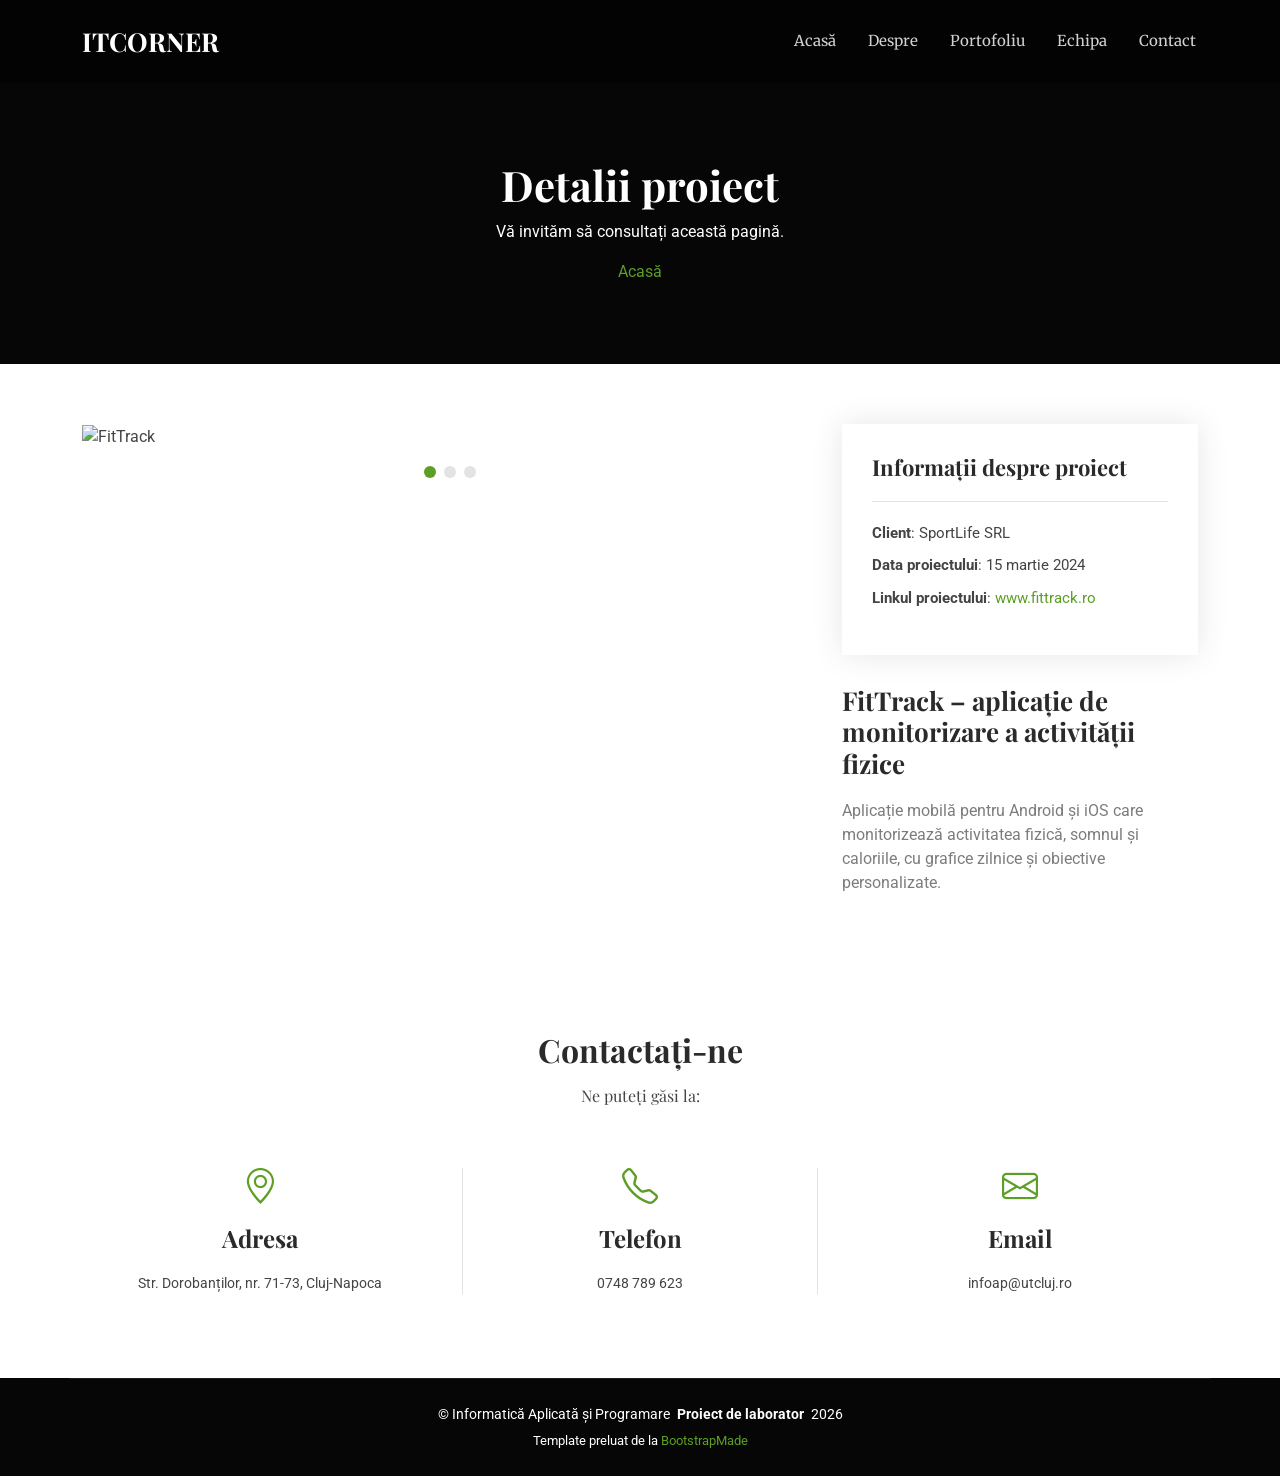
==== detalii.html @ 7ea25625 "Add files via upload" ====
<!DOCTYPE html>
<html lang="ro">

<head>
  <meta charset="utf-8">
  <meta content="width=device-width, initial-scale=1.0" name="viewport">
  <title>Detalii proiect – ITCorner</title>
  <meta name="description" content="">
  <meta name="keywords" content="">

  <!-- Favicons -->
  <link href="assets/img/favicon.png" rel="icon">
  <link href="assets/img/apple-touch-icon.png" rel="apple-touch-icon">

  <!-- Fonts -->
  <link href="https://fonts.googleapis.com" rel="preconnect">
  <link href="https://fonts.gstatic.com" rel="preconnect" crossorigin>
  <link href="https://fonts.googleapis.com/css2?family=Roboto:ital,wght@0,100;0,300;0,400;0,500;0,700;0,900;1,100;1,300;1,400;1,500;1,700;1,900&family=Merriweather:ital,wght@0,300;0,400;0,700;0,900;1,300;1,400;1,700;1,900&family=Playfair+Display:ital,wght@0,400;0,500;0,600;0,700;0,800;0,900;1,400;1,500;1,600;1,700;1,800;1,900&display=swap" rel="stylesheet">

  <!-- Vendor CSS Files -->
  <link href="assets/vendor/bootstrap/css/bootstrap.min.css" rel="stylesheet">
  <link href="assets/vendor/bootstrap-icons/bootstrap-icons.css" rel="stylesheet">
  <link href="assets/vendor/aos/aos.css" rel="stylesheet">
  <link href="assets/vendor/glightbox/css/glightbox.min.css" rel="stylesheet">
  <link href="assets/vendor/swiper/swiper-bundle.min.css" rel="stylesheet">

  <!-- Main CSS File -->
  <link href="assets/css/main.css" rel="stylesheet">

  <!-- =======================================================
  * Template Name: Groovin
  * Template URL: https://bootstrapmade.com/groovin-free-bootstrap-theme/
  * Author: BootstrapMade.com
  * License: https://bootstrapmade.com/license/
  ======================================================== -->
</head>

<body class="portfolio-details-page">

  <header id="header" class="header d-flex align-items-center fixed-top">
    <div class="container-fluid container-xl position-relative d-flex align-items-center">

      <a href="index.html" class="logo d-flex align-items-center me-auto">
        <h1 class="sitename">ITCorner</h1>
      </a>

      <nav id="navmenu" class="navmenu">
        <ul>
          <li><a href="index.html#hero">Acasă</a></li>
          <li><a href="index.html#despre">Despre</a></li>
          <li><a href="index.html#portofoliu">Portofoliu</a></li>
          <li><a href="index.html#echipa">Echipa</a></li>
          <li><a href="index.html#contact">Contact</a></li>
        </ul>
        <i class="mobile-nav-toggle d-xl-none bi bi-list"></i>
      </nav>

    </div>
  </header>

  <main class="main">

    <!-- Page Title -->
    <div class="page-title dark-background">
      <div class="container position-relative">
        <h1>Detalii proiect</h1>
        <p>Vă invităm să consultați această pagină.</p>
        <nav class="breadcrumbs">
          <ol>
            <li><a href="index.html">Acasă</a></li>
          </ol>
        </nav>
      </div>
    </div><!-- End Page Title -->

    <!-- Portfolio Details Section -->
    <section id="portfolio-details" class="portfolio-details section">

      <div class="container" data-aos="fade-up" data-aos-delay="100">

        <div class="row gy-4">

          <div class="col-lg-8">
            <div class="portfolio-details-slider swiper init-swiper">

              <script type="application/json" class="swiper-config">
                {
                  "loop": true,
                  "speed": 600,
                  "autoplay": {
                    "delay": 5000
                  },
                  "slidesPerView": "auto",
                  "pagination": {
                    "el": ".swiper-pagination",
                    "type": "bullets",
                    "clickable": true
                  }
                }
              </script>

              <div class="swiper-wrapper align-items-center">

                <div class="swiper-slide">
                  <img src="assets/img/portfolio/foto1.jpg" alt="FitTrack">
                </div>

                <div class="swiper-slide">
                  <img src="assets/img/portfolio/foto2.jpg" alt="FitTrack">
                </div>

                <div class="swiper-slide">
                  <img src="assets/img/portfolio/foto6.jpg" alt="FitTrack">
                </div>

              </div>
              <div class="swiper-pagination"></div>
            </div>
          </div>

          <div class="col-lg-4">
            <div class="portfolio-info" data-aos="fade-up" data-aos-delay="200">
              <h3>Informații despre proiect</h3>
              <ul>
                <li><strong>Client</strong>: SportLife SRL</li>
                <li><strong>Data proiectului</strong>: 15 martie 2024</li>
                <li><strong>Linkul proiectului</strong>: <a href="#">www.fittrack.ro</a></li>
              </ul>
            </div>
            <div class="portfolio-description" data-aos="fade-up" data-aos-delay="300">
              <h2>FitTrack – aplicație de monitorizare a activității fizice</h2>
              <p>Aplicație mobilă pentru Android și iOS care monitorizează activitatea fizică, somnul și caloriile, cu grafice zilnice și obiective personalizate.</p>
            </div>
          </div>

        </div>

      </div>

    </section><!-- /Portfolio Details Section -->

    <!-- Contact Section -->
    <section id="contact" class="contact section">

      <!-- Section Title -->
      <div class="container section-title" data-aos="fade-up">
        <h2>Contactați-ne</h2>
        <p>Ne puteți găsi la:</p>
      </div><!-- End Section Title -->

      <div class="container" data-aos="fade-up" data-aos-delay="100">

        <div class="row gy-4" data-aos="fade-up" data-aos-delay="200">

          <div class="col-lg-4">
            <div class="info-item d-flex flex-column justify-content-center align-items-center">
              <i class="bi bi-geo-alt"></i>
              <h3>Adresa</h3>
              <p>Str. Dorobanților, nr. 71-73, Cluj-Napoca</p>
            </div>
          </div><!-- End Info Item -->

          <div class="col-lg-4">
            <div class="info-item d-flex flex-column justify-content-center align-items-center info-item-borders">
              <i class="bi bi-telephone"></i>
              <h3>Telefon</h3>
              <p>0748 789 623</p>
            </div>
          </div><!-- End Info Item -->

          <div class="col-lg-4">
            <div class="info-item d-flex flex-column justify-content-center align-items-center">
              <i class="bi bi-envelope"></i>
              <h3>Email</h3>
              <p>infoap@utcluj.ro</p>
            </div>
          </div><!-- End Info Item -->

        </div>

      </div>

    </section><!-- /Contact Section -->

  </main>

  <footer id="footer" class="footer dark-background">

    <div class="container copyright text-center mt-4">
      <p>© <span>Informatică Aplicată și Programare</span> <strong class="px-1 sitename">Proiect de laborator</strong> <span>2026</span></p>
      <div class="credits">
        <!-- All the links in the footer should remain intact. -->
        <!-- Licensing information: https://bootstrapmade.com/license/ -->
        Template preluat de la <a href="https://bootstrapmade.com/">BootstrapMade</a>
      </div>
    </div>

  </footer>

  <!-- Scroll Top -->
  <a href="#" id="scroll-top" class="scroll-top d-flex align-items-center justify-content-center"><i class="bi bi-arrow-up-short"></i></a>

  <!-- Preloader -->
  <div id="preloader"></div>

  <!-- Vendor JS Files -->
  <script src="assets/vendor/bootstrap/js/bootstrap.bundle.min.js"></script>
  <script src="assets/vendor/aos/aos.js"></script>
  <script src="assets/vendor/glightbox/js/glightbox.min.js"></script>
  <script src="assets/vendor/imagesloaded/imagesloaded.pkgd.min.js"></script>
  <script src="assets/vendor/isotope-layout/isotope.pkgd.min.js"></script>
  <script src="assets/vendor/swiper/swiper-bundle.min.js"></script>

  <!-- Main JS File -->
  <script src="assets/js/main.js"></script>

</body>

</html>
---- assets/css/main.css ----
/**
* Template Name: Groovin
* Template URL: https://bootstrapmade.com/groovin-free-bootstrap-theme/
* Updated: Aug 07 2024 with Bootstrap v5.3.3
* Author: BootstrapMade.com
* License: https://bootstrapmade.com/license/
*
* Versiune curățată: conține doar stilurile folosite de
* index.html (Hero, About, Portfolio, Team, Contact) și
* portfolio-details.html (Page Title, Portfolio Details, Contact).
*/

/*--------------------------------------------------------------
# Font & Color Variables
--------------------------------------------------------------*/
/* Fonts */
:root {
  --default-font: "Roboto",  system-ui, -apple-system, "Segoe UI", Roboto, "Helvetica Neue", Arial, "Noto Sans", "Liberation Sans", sans-serif, "Apple Color Emoji", "Segoe UI Emoji", "Segoe UI Symbol", "Noto Color Emoji";
  --heading-font: "Playfair Display",  sans-serif;
  --nav-font: "Merriweather",  sans-serif;
}

/* Global Colors */
:root {
  --background-color: #ffffff; /* Culoarea de fundal a site-ului și a secțiunilor */
  --default-color: #444444; /* Culoarea textului */
  --heading-color: #2a2a2a; /* Culoarea titlurilor */
  --accent-color: #5c9f24; /* Culoarea de accent (linkuri, butoane, elemente active) */
  --surface-color: #ffffff; /* Fundalul elementelor de tip "card" */
  --contrast-color: #ffffff; /* Text pe fundal de accent */
}

/* Nav Menu Colors */
:root {
  --nav-color: #d1d1d1; /* Linkurile meniului */
  --nav-hover-color: #ffffff; /* Linkul activ / la hover (desktop) */
  --nav-mobile-background-color: #ffffff; /* Fundalul meniului pe mobil */
  --nav-mobile-color: #444444; /* Linkurile meniului pe mobil */
  --nav-mobile-hover-color: #5c9f24; /* Linkul activ / la hover pe mobil */
}

/* Color Presets */
.light-background {
  --background-color: #f9f9f9;
  --surface-color: #ffffff;
}

.dark-background {
  --background-color: #060606;
  --default-color: #ffffff;
  --heading-color: #ffffff;
  --surface-color: #252525;
  --contrast-color: #ffffff;
}

/* Smooth scroll */
:root {
  scroll-behavior: smooth;
}

/*--------------------------------------------------------------
# General Styling
--------------------------------------------------------------*/
body {
  color: var(--default-color);
  background-color: var(--background-color);
  font-family: var(--default-font);
}

a {
  color: var(--accent-color);
  text-decoration: none;
  transition: 0.3s;
}

a:hover {
  color: color-mix(in srgb, var(--accent-color), transparent 25%);
  text-decoration: none;
}

h1,
h2,
h3,
h4,
h5,
h6 {
  color: var(--heading-color);
  font-family: var(--heading-font);
}

/*--------------------------------------------------------------
# Global Header
--------------------------------------------------------------*/
.header {
  --background-color: rgba(0, 0, 0, 0.5);
  --default-color: #ffffff;
  --heading-color: #ffffff;
  color: var(--default-color);
  background-color: var(--background-color);
  padding: 15px 0;
  transition: all 0.5s;
  z-index: 997;
}

.header .logo {
  line-height: 1;
}

.header .logo h1 {
  font-size: 26px;
  margin: 0;
  font-weight: 700;
  color: var(--heading-color);
  text-transform: uppercase;
}

/* Header on Scroll */
.scrolled .header {
  --background-color: #000000;
  box-shadow: 0px 0 18px rgba(0, 0, 0, 0.1);
}

/*--------------------------------------------------------------
# Navigation Menu (fără meniu derulant)
--------------------------------------------------------------*/
/* Desktop Navigation */
@media (min-width: 1200px) {
  .navmenu {
    padding: 0;
  }

  .navmenu ul {
    margin: 0;
    padding: 0;
    display: flex;
    list-style: none;
    align-items: center;
  }

  .navmenu>ul>li {
    white-space: nowrap;
    padding: 15px 14px;
  }

  .navmenu>ul>li:last-child {
    padding-right: 0;
  }

  .navmenu a,
  .navmenu a:focus {
    color: var(--nav-color);
    font-size: 15px;
    padding: 0 2px;
    font-family: var(--nav-font);
    font-weight: 400;
    display: flex;
    align-items: center;
    white-space: nowrap;
    transition: 0.3s;
    position: relative;
  }

  /* linia de sub linkul activ / la hover */
  .navmenu>ul>li>a:before {
    content: "";
    position: absolute;
    height: 2px;
    bottom: -6px;
    left: 0;
    background-color: var(--accent-color);
    visibility: hidden;
    width: 0px;
    transition: all 0.3s ease-in-out 0s;
  }

  .navmenu a:hover:before,
  .navmenu .active:before {
    visibility: visible;
    width: 100%;
  }

  .navmenu a:hover,
  .navmenu .active,
  .navmenu .active:focus {
    color: var(--nav-hover-color);
  }
}

/* Mobile Navigation */
@media (max-width: 1199px) {
  .mobile-nav-toggle {
    color: var(--nav-color);
    font-size: 28px;
    line-height: 0;
    margin-right: 10px;
    cursor: pointer;
    transition: color 0.3s;
  }

  .navmenu {
    padding: 0;
    z-index: 9997;
  }

  .navmenu ul {
    display: none;
    list-style: none;
    position: absolute;
    inset: 60px 20px 20px 20px;
    padding: 10px 0;
    margin: 0;
    border-radius: 6px;
    background-color: var(--nav-mobile-background-color);
    border: 1px solid color-mix(in srgb, var(--default-color), transparent 90%);
    box-shadow: none;
    overflow-y: auto;
    transition: 0.3s;
    z-index: 9998;
  }

  .navmenu a,
  .navmenu a:focus {
    color: var(--nav-mobile-color);
    padding: 10px 20px;
    font-family: var(--nav-font);
    font-size: 17px;
    font-weight: 500;
    display: flex;
    align-items: center;
    white-space: nowrap;
    transition: 0.3s;
  }

  .navmenu a:hover,
  .navmenu .active,
  .navmenu .active:focus {
    color: var(--nav-mobile-hover-color);
  }

  .mobile-nav-active {
    overflow: hidden;
  }

  .mobile-nav-active .mobile-nav-toggle {
    color: #fff;
    position: absolute;
    font-size: 32px;
    top: 15px;
    right: 15px;
    margin-right: 0;
    z-index: 9999;
  }

  .mobile-nav-active .navmenu {
    position: fixed;
    overflow: hidden;
    inset: 0;
    background: rgba(33, 37, 41, 0.8);
    transition: 0.3s;
  }

  .mobile-nav-active .navmenu>ul {
    display: block;
  }
}

/*--------------------------------------------------------------
# Global Footer
--------------------------------------------------------------*/
.footer {
  color: var(--default-color);
  background-color: var(--background-color);
  font-size: 14px;
  position: relative;
}

.footer .copyright {
  padding: 25px 0;
  border-top: 1px solid color-mix(in srgb, var(--default-color), transparent 90%);
}

.footer .copyright p {
  margin-bottom: 0;
}

.footer .credits {
  margin-top: 6px;
  font-size: 13px;
}

/*--------------------------------------------------------------
# Preloader
--------------------------------------------------------------*/
#preloader {
  position: fixed;
  inset: 0;
  z-index: 999999;
  overflow: hidden;
  background: var(--background-color);
  transition: all 0.6s ease-out;
}

#preloader:before {
  content: "";
  position: fixed;
  top: calc(50% - 30px);
  left: calc(50% - 30px);
  border: 6px solid #ffffff;
  border-color: var(--accent-color) transparent var(--accent-color) transparent;
  border-radius: 50%;
  width: 60px;
  height: 60px;
  animation: animate-preloader 1.5s linear infinite;
}

@keyframes animate-preloader {
  0% {
    transform: rotate(0deg);
  }

  100% {
    transform: rotate(360deg);
  }
}

/*--------------------------------------------------------------
# Scroll Top Button
--------------------------------------------------------------*/
.scroll-top {
  position: fixed;
  visibility: hidden;
  opacity: 0;
  right: 15px;
  bottom: 15px;
  z-index: 99999;
  background-color: var(--accent-color);
  width: 40px;
  height: 40px;
  border-radius: 4px;
  transition: all 0.4s;
}

.scroll-top i {
  font-size: 24px;
  color: var(--contrast-color);
  line-height: 0;
}

.scroll-top:hover {
  background-color: color-mix(in srgb, var(--accent-color), transparent 20%);
  color: var(--contrast-color);
}

.scroll-top.active {
  visibility: visible;
  opacity: 1;
}

/*--------------------------------------------------------------
# Disable aos animation delay on mobile devices
--------------------------------------------------------------*/
@media screen and (max-width: 768px) {
  [data-aos-delay] {
    transition-delay: 0 !important;
  }
}

/*--------------------------------------------------------------
# Page Title & Breadcrumbs (portfolio-details.html)
--------------------------------------------------------------*/
.page-title {
  color: var(--default-color);
  background-color: var(--background-color);
  padding: 160px 0 80px 0;
  text-align: center;
  position: relative;
}

.page-title:before {
  content: "";
  background-color: color-mix(in srgb, var(--background-color), transparent 50%);
  position: absolute;
  inset: 0;
}

.page-title h1 {
  font-size: 42px;
  font-weight: 700;
  margin-bottom: 10px;
}

.page-title .breadcrumbs ol {
  display: flex;
  flex-wrap: wrap;
  list-style: none;
  justify-content: center;
  padding: 0;
  margin: 0;
  font-size: 16px;
  font-weight: 400;
}

/*--------------------------------------------------------------
# Global Sections
--------------------------------------------------------------*/
section,
.section {
  color: var(--default-color);
  background-color: var(--background-color);
  padding: 60px 0;
  scroll-margin-top: 82px;
  overflow: clip;
}

@media (max-width: 1199px) {

  section,
  .section {
    scroll-margin-top: 67px;
  }
}

/*--------------------------------------------------------------
# Global Section Titles
--------------------------------------------------------------*/
.section-title {
  text-align: center;
  padding-bottom: 60px;
  position: relative;
}

.section-title h2 {
  font-size: 32px;
  font-weight: 700;
  margin-bottom: 15px;
}

.section-title p {
  margin-bottom: 0;
  font-family: var(--heading-font);
}

/*--------------------------------------------------------------
# Hero Section
--------------------------------------------------------------*/
.hero {
  padding: 0;
}

.hero .carousel {
  width: 100%;
  min-height: 100vh;
  padding: 0;
  margin: 0;
  background-color: var(--background-color);
  position: relative;
}

.hero img {
  position: absolute;
  inset: 0;
  display: block;
  width: 100%;
  height: 100%;
  object-fit: cover;
  z-index: 1;
}

.hero .carousel-item {
  position: absolute;
  inset: 0;
  overflow: hidden;
}

/* strat semi-transparent peste imagine */
.hero .carousel-item:before {
  content: "";
  background-color: color-mix(in srgb, var(--background-color), transparent 30%);
  position: absolute;
  inset: 0;
  z-index: 2;
}

.hero .carousel-container {
  position: absolute;
  inset: 90px 64px 64px 64px;
  display: flex;
  justify-content: center;
  align-items: center;
  flex-direction: column;
  z-index: 3;
}

.hero h2 {
  margin-bottom: 30px;
  font-size: 48px;
  font-weight: 700;
  animation: fadeInDown 1s both;
}

@media (max-width: 768px) {
  .hero h2 {
    font-size: 30px;
  }
}

.hero p {
  animation: fadeInDown 1s both 0.2s;
}

@media (min-width: 1024px) {

  .hero h2,
  .hero p {
    max-width: 60%;
  }
}

.hero .carousel-control-prev,
.hero .carousel-control-next {
  width: 10%;
  transition: 0.3s;
  opacity: 0.5;
}

.hero .carousel-control-prev:focus,
.hero .carousel-control-next:focus {
  opacity: 0.5;
}

.hero .carousel-control-prev:hover,
.hero .carousel-control-next:hover {
  opacity: 0.9;
}

@media (min-width: 1024px) {

  .hero .carousel-control-prev,
  .hero .carousel-control-next {
    width: 5%;
  }
}

.hero .carousel-control-next-icon,
.hero .carousel-control-prev-icon {
  background: none;
  font-size: 32px;
  line-height: 1;
}

.hero .carousel-indicators {
  list-style: none;
}

.hero .carousel-indicators li {
  cursor: pointer;
}

@keyframes fadeInDown {
  from {
    opacity: 0;
    transform: translate3d(0, -100%, 0);
  }

  to {
    opacity: 1;
    transform: translate3d(0, 0, 0);
  }
}

/*--------------------------------------------------------------
# About Section
--------------------------------------------------------------*/
.about .about-img {
  position: relative;
  margin: 60px 0 0 60px;
}

.about .about-img:before {
  position: absolute;
  inset: -60px 0 0 -60px;
  content: "";
  background: url("../img/about-bg.png") top left;
  background-repeat: no-repeat;
  z-index: 1;
}

.about .about-img img {
  position: relative;
  z-index: 2;
}

@media (max-width: 575px) {
  .about .about-img {
    margin: 30px 0 0 30px;
  }

  .about .about-img:before {
    inset: -30px 0 0 -30px;
  }
}

.about h3 {
  font-weight: 300;
  font-size: 32px;
  margin-bottom: 20px;
}

@media (max-width: 768px) {
  .about h3 {
    font-size: 28px;
  }
}

.about .nav-pills {
  border-bottom: 1px solid color-mix(in srgb, var(--default-color), transparent 85%);
}

.about .nav-pills li+li {
  margin-left: 40px;
}

.about .nav-link {
  background: none;
  font-size: 18px;
  font-weight: 400;
  color: var(--default-color);
  padding: 12px 0;
  margin-bottom: -2px;
  border-radius: 0;
}

.about .nav-link.active {
  color: var(--accent-color);
  background: none;
  border-bottom: 3px solid var(--accent-color);
}

@media (max-width: 575px) {
  .about .nav-link {
    font-size: 16px;
  }
}

.about .tab-content h4 {
  font-size: 18px;
  margin: 0;
  font-weight: 700;
  color: var(--default-color);
}

.about .tab-content i {
  font-size: 22px;
  line-height: 0;
  margin-right: 8px;
  color: var(--accent-color);
}

/*--------------------------------------------------------------
# Portfolio Section
--------------------------------------------------------------*/
.portfolio .portfolio-filters {
  padding: 0;
  margin: 0 auto 20px auto;
  list-style: none;
  text-align: center;
}

.portfolio .portfolio-filters li {
  cursor: pointer;
  display: inline-block;
  padding: 0;
  font-size: 16px;
  font-weight: 600;
  margin: 0 10px;
  line-height: 1;
  text-transform: uppercase;
  margin-bottom: 5px;
  transition: all 0.3s ease-in-out;
}

.portfolio .portfolio-filters li:hover,
.portfolio .portfolio-filters li.filter-active {
  color: var(--accent-color);
}

.portfolio .portfolio-filters li:first-child {
  margin-left: 0;
}

.portfolio .portfolio-filters li:last-child {
  margin-right: 0;
}

@media (max-width: 575px) {
  .portfolio .portfolio-filters li {
    font-size: 14px;
    margin: 0 5px;
  }
}

.portfolio .portfolio-item {
  position: relative;
}

.portfolio .portfolio-item .portfolio-info {
  background-color: color-mix(in srgb, var(--surface-color), transparent 10%);
  opacity: 0;
  position: absolute;
  left: 30px;
  right: 30px;
  bottom: 0;
  z-index: 3;
  transition: all ease-in-out 0.3s;
  padding: 15px;
}

.portfolio .portfolio-item .portfolio-info h4 {
  font-size: 18px;
  font-weight: 600;
  padding-right: 50px;
}

.portfolio .portfolio-item .portfolio-info p {
  color: color-mix(in srgb, var(--default-color), transparent 30%);
  font-size: 14px;
  margin-bottom: 0;
  padding-right: 50px;
}

.portfolio .portfolio-item .portfolio-info .preview-link,
.portfolio .portfolio-item .portfolio-info .details-link {
  position: absolute;
  right: 50px;
  font-size: 24px;
  top: calc(50% - 14px);
  color: color-mix(in srgb, var(--default-color), transparent 30%);
  transition: 0.3s;
  line-height: 0;
}

.portfolio .portfolio-item .portfolio-info .preview-link:hover,
.portfolio .portfolio-item .portfolio-info .details-link:hover {
  color: var(--accent-color);
}

.portfolio .portfolio-item .portfolio-info .details-link {
  right: 14px;
  font-size: 28px;
}

.portfolio .portfolio-item:hover .portfolio-info {
  opacity: 1;
  bottom: 20px;
}

/*--------------------------------------------------------------
# Team Section
--------------------------------------------------------------*/
.team {
  --default-color: #ffffff;
}

.team .member {
  text-align: center;
  position: relative;
  height: 100%;
}

.team .member .member-info {
  opacity: 0;
  display: flex;
  justify-content: center;
  align-items: center;
  position: absolute;
  inset: 0;
  transition: 0.2s;
}

.team .member .member-info-content {
  margin-top: -50px;
  transition: margin 0.2s;
}

.team .member:hover .member-info {
  background: rgba(0, 0, 0, 0.6);
  opacity: 1;
  transition: 0.4s;
}

.team .member:hover .member-info-content {
  margin-top: 0;
  transition: margin 0.4s;
}

.team .member h4 {
  color: var(--contrast-color);
  font-weight: 700;
  margin-bottom: 2px;
  font-size: 18px;
}

.team .member span {
  font-style: italic;
  display: block;
  font-size: 13px;
}

.team .member .social {
  margin-top: 15px;
}

.team .member .social a {
  transition: 0.3s;
  color: var(--default-color);
}

.team .member .social a:hover {
  color: var(--accent-color);
}

.team .member .social i {
  font-size: 18px;
  margin: 0 2px;
}

/*--------------------------------------------------------------
# Contact Section
--------------------------------------------------------------*/
.contact .info-item i {
  color: var(--accent-color);
  font-size: 36px;
  display: flex;
  justify-content: center;
  align-items: center;
  border-radius: 4px;
  transition: all 0.3s ease-in-out;
}

.contact .info-item h3 {
  font-size: 24px;
  font-weight: 700;
  margin: 20px 0;
}

.contact .info-item p {
  padding: 0;
  margin-bottom: 0;
  font-size: 14px;
}

@media (min-width: 992px) {
  .contact .info-item.info-item-borders {
    border-left: 1px solid color-mix(in srgb, var(--default-color), transparent 85%);
    border-right: 1px solid color-mix(in srgb, var(--default-color), transparent 85%);
  }
}

/*--------------------------------------------------------------
# Portfolio Details Section
--------------------------------------------------------------*/
.portfolio-details .portfolio-details-slider img {
  width: 100%;
}

.portfolio-details .portfolio-details-slider .swiper-pagination {
  margin-top: 20px;
  position: relative;
}

.portfolio-details .portfolio-details-slider .swiper-pagination .swiper-pagination-bullet {
  width: 12px;
  height: 12px;
  background-color: color-mix(in srgb, var(--default-color), transparent 85%);
  opacity: 1;
}

.portfolio-details .portfolio-details-slider .swiper-pagination .swiper-pagination-bullet-active {
  background-color: var(--accent-color);
}

.portfolio-details .portfolio-info {
  background-color: var(--surface-color);
  padding: 30px;
  box-shadow: 0px 0 30px rgba(0, 0, 0, 0.1);
}

.portfolio-details .portfolio-info h3 {
  font-size: 22px;
  font-weight: 700;
  margin-bottom: 20px;
  padding-bottom: 20px;
  border-bottom: 1px solid color-mix(in srgb, var(--default-color), transparent 85%);
}

.portfolio-details .portfolio-info ul {
  list-style: none;
  padding: 0;
  font-size: 15px;
}

.portfolio-details .portfolio-info ul li+li {
  margin-top: 10px;
}

.portfolio-details .portfolio-description {
  padding-top: 30px;
}

.portfolio-details .portfolio-description h2 {
  font-size: 26px;
  font-weight: 700;
  margin-bottom: 20px;
}

.portfolio-details .portfolio-description p {
  padding: 0;
  color: color-mix(in srgb, var(--default-color), transparent 30%);
}
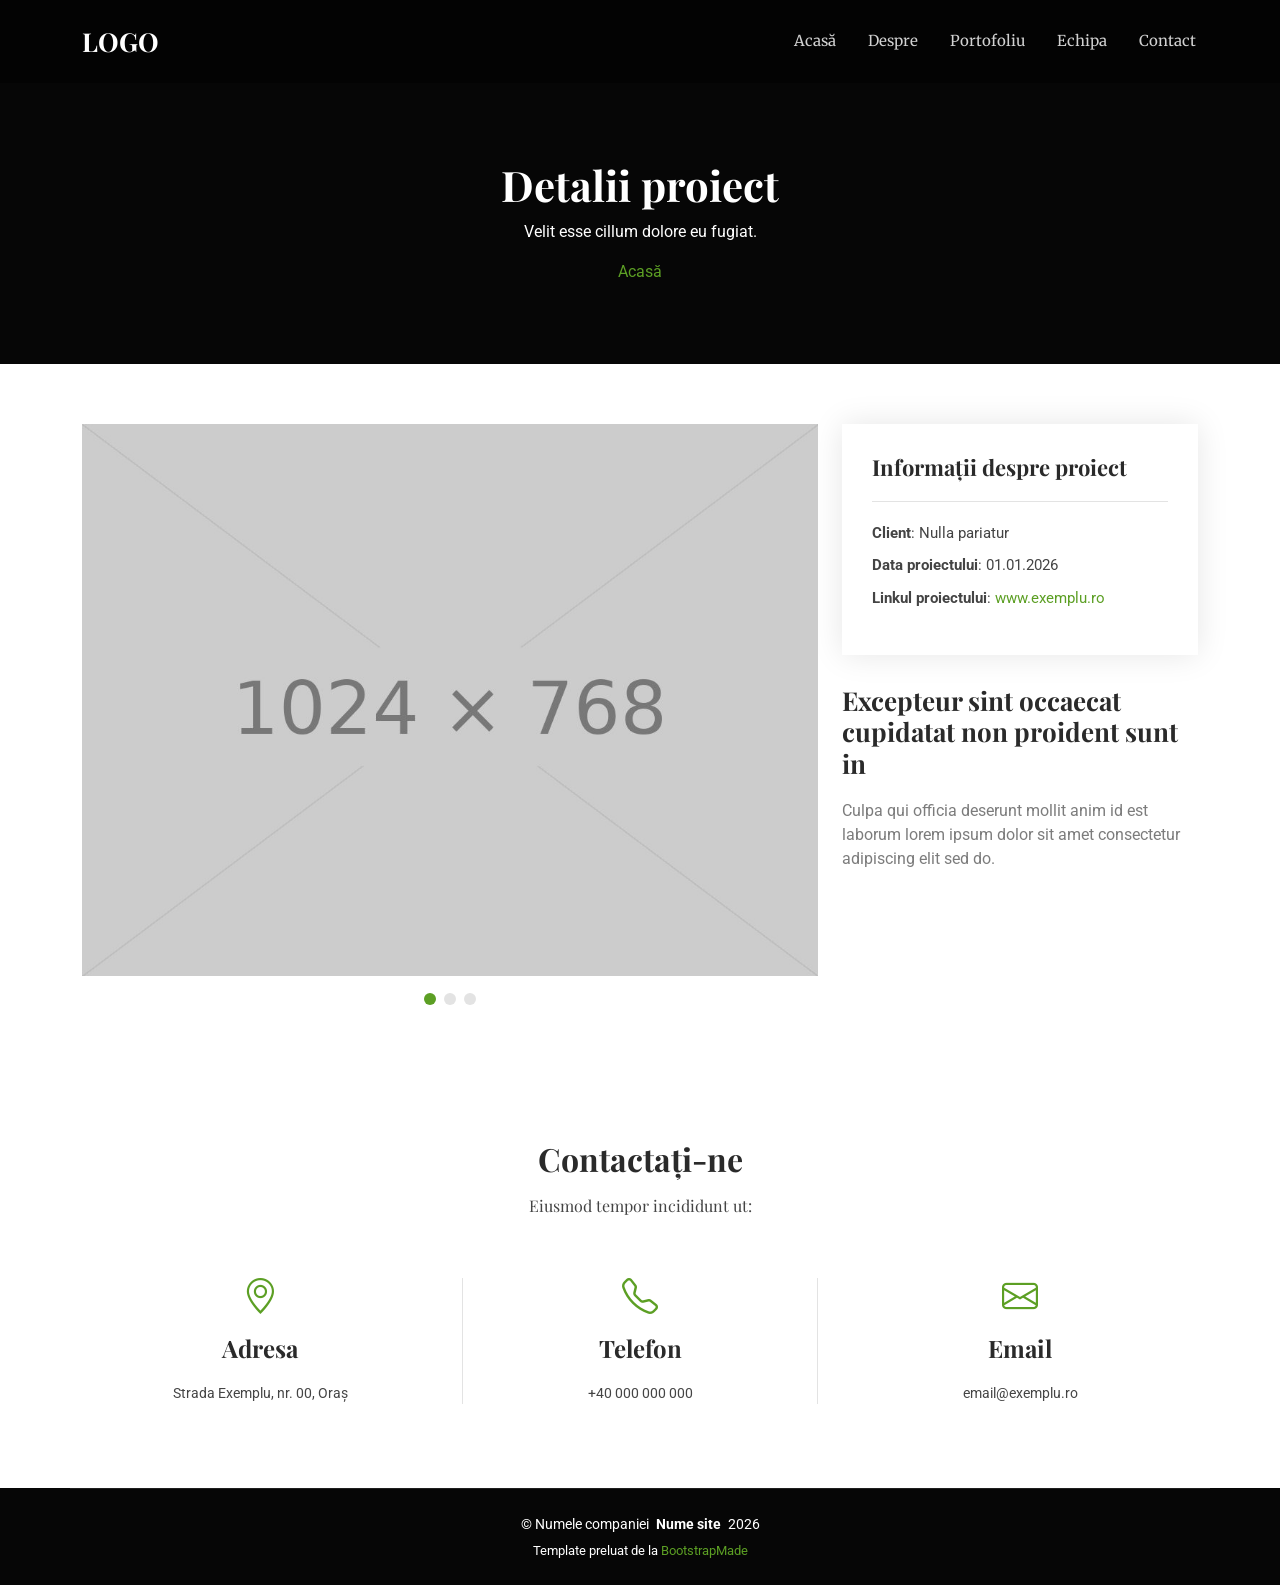
==== commit 1ed984af: "Template: texte lorem ipsum și plăci gri cu dimensiuni în locul imaginilor - toate textele de conțin" ====
--- a/detalii.html
+++ b/detalii.html
@@ -4,7 +4,7 @@
 <head>
   <meta charset="utf-8">
   <meta content="width=device-width, initial-scale=1.0" name="viewport">
-  <title>Detalii proiect – ITCorner</title>
+  <title>Nume site – Template</title>
   <meta name="description" content="">
   <meta name="keywords" content="">
 
@@ -41,7 +41,7 @@
     <div class="container-fluid container-xl position-relative d-flex align-items-center">
 
       <a href="index.html" class="logo d-flex align-items-center me-auto">
-        <h1 class="sitename">ITCorner</h1>
+        <h1 class="sitename">Logo</h1>
       </a>
 
       <nav id="navmenu" class="navmenu">
@@ -64,7 +64,7 @@
     <div class="page-title dark-background">
       <div class="container position-relative">
         <h1>Detalii proiect</h1>
-        <p>Vă invităm să consultați această pagină.</p>
+        <p>Velit esse cillum dolore eu fugiat.</p>
         <nav class="breadcrumbs">
           <ol>
             <li><a href="index.html">Acasă</a></li>
@@ -102,15 +102,15 @@
               <div class="swiper-wrapper align-items-center">
 
                 <div class="swiper-slide">
-                  <img src="assets/img/portfolio/foto1.jpg" alt="FitTrack">
+                  <img src="assets/img/portfolio/details-1.jpg" alt="">
                 </div>
 
                 <div class="swiper-slide">
-                  <img src="assets/img/portfolio/foto2.jpg" alt="FitTrack">
+                  <img src="assets/img/portfolio/details-2.jpg" alt="">
                 </div>
 
                 <div class="swiper-slide">
-                  <img src="assets/img/portfolio/foto6.jpg" alt="FitTrack">
+                  <img src="assets/img/portfolio/details-3.jpg" alt="">
                 </div>
 
               </div>
@@ -122,14 +122,14 @@
             <div class="portfolio-info" data-aos="fade-up" data-aos-delay="200">
               <h3>Informații despre proiect</h3>
               <ul>
-                <li><strong>Client</strong>: SportLife SRL</li>
-                <li><strong>Data proiectului</strong>: 15 martie 2024</li>
-                <li><strong>Linkul proiectului</strong>: <a href="#">www.fittrack.ro</a></li>
+                <li><strong>Client</strong>: Nulla pariatur</li>
+                <li><strong>Data proiectului</strong>: 01.01.2026</li>
+                <li><strong>Linkul proiectului</strong>: <a href="#">www.exemplu.ro</a></li>
               </ul>
             </div>
             <div class="portfolio-description" data-aos="fade-up" data-aos-delay="300">
-              <h2>FitTrack – aplicație de monitorizare a activității fizice</h2>
-              <p>Aplicație mobilă pentru Android și iOS care monitorizează activitatea fizică, somnul și caloriile, cu grafice zilnice și obiective personalizate.</p>
+              <h2>Excepteur sint occaecat cupidatat non proident sunt in</h2>
+              <p>Culpa qui officia deserunt mollit anim id est laborum lorem ipsum dolor sit amet consectetur adipiscing elit sed do.</p>
             </div>
           </div>
 
@@ -145,7 +145,7 @@
       <!-- Section Title -->
       <div class="container section-title" data-aos="fade-up">
         <h2>Contactați-ne</h2>
-        <p>Ne puteți găsi la:</p>
+        <p>Eiusmod tempor incididunt ut:</p>
       </div><!-- End Section Title -->
 
       <div class="container" data-aos="fade-up" data-aos-delay="100">
@@ -156,7 +156,7 @@
             <div class="info-item d-flex flex-column justify-content-center align-items-center">
               <i class="bi bi-geo-alt"></i>
               <h3>Adresa</h3>
-              <p>Str. Dorobanților, nr. 71-73, Cluj-Napoca</p>
+              <p>Strada Exemplu, nr. 00, Oraș</p>
             </div>
           </div><!-- End Info Item -->
 
@@ -164,7 +164,7 @@
             <div class="info-item d-flex flex-column justify-content-center align-items-center info-item-borders">
               <i class="bi bi-telephone"></i>
               <h3>Telefon</h3>
-              <p>0748 789 623</p>
+              <p>+40 000 000 000</p>
             </div>
           </div><!-- End Info Item -->
 
@@ -172,7 +172,7 @@
             <div class="info-item d-flex flex-column justify-content-center align-items-center">
               <i class="bi bi-envelope"></i>
               <h3>Email</h3>
-              <p>infoap@utcluj.ro</p>
+              <p>email@exemplu.ro</p>
             </div>
           </div><!-- End Info Item -->
 
@@ -187,7 +187,7 @@
   <footer id="footer" class="footer dark-background">
 
     <div class="container copyright text-center mt-4">
-      <p>© <span>Informatică Aplicată și Programare</span> <strong class="px-1 sitename">Proiect de laborator</strong> <span>2026</span></p>
+      <p>© <span>Numele companiei</span> <strong class="px-1 sitename">Nume site</strong> <span>2026</span></p>
       <div class="credits">
         <!-- All the links in the footer should remain intact. -->
         <!-- Licensing information: https://bootstrapmade.com/license/ -->
--- a/assets/css/main.css
+++ b/assets/css/main.css
@@ -917,3 +917,69 @@
   padding: 0;
   color: color-mix(in srgb, var(--default-color), transparent 30%);
 }
+
+/*--------------------------------------------------------------
+# Portofoliu – descriere și tehnologii pe card
+--------------------------------------------------------------*/
+.portfolio .portfolio-item .portfolio-info .portfolio-desc {
+  color: var(--default-color);
+  font-size: 13px;
+  line-height: 1.45;
+  margin-top: 6px;
+}
+
+.portfolio .portfolio-item .portfolio-info .portfolio-tech {
+  color: var(--accent-color);
+  font-size: 12px;
+  font-weight: 500;
+  margin-top: 6px;
+}
+
+.portfolio .portfolio-item .portfolio-info .preview-link {
+  top: 18px;
+}
+
+.portfolio .portfolio-item .portfolio-info .details-link {
+  top: 16px;
+}
+
+/* Pe ecrane tactile (fără hover) informațiile rămân vizibile */
+@media (hover: none) {
+  .portfolio .portfolio-item .portfolio-info {
+    opacity: 1;
+    bottom: 20px;
+  }
+}
+
+/*--------------------------------------------------------------
+# Contact – hartă Google Maps
+--------------------------------------------------------------*/
+.contact .contact-map {
+  border-radius: 10px;
+  overflow: hidden;
+  box-shadow: 0 0 25px rgba(0, 0, 0, 0.08);
+}
+
+.contact .contact-map iframe {
+  display: block;
+  width: 100%;
+  height: 400px;
+  border: 0;
+}
+
+@media (max-width: 768px) {
+  .contact .contact-map iframe {
+    height: 300px;
+  }
+}
+
+/* Template – placa gri pentru hartă */
+.contact .contact-map .map-placeholder {
+  display: flex;
+  align-items: center;
+  justify-content: center;
+  height: 400px;
+  background: #cccccc;
+  color: #787878;
+  font-size: 22px;
+}
